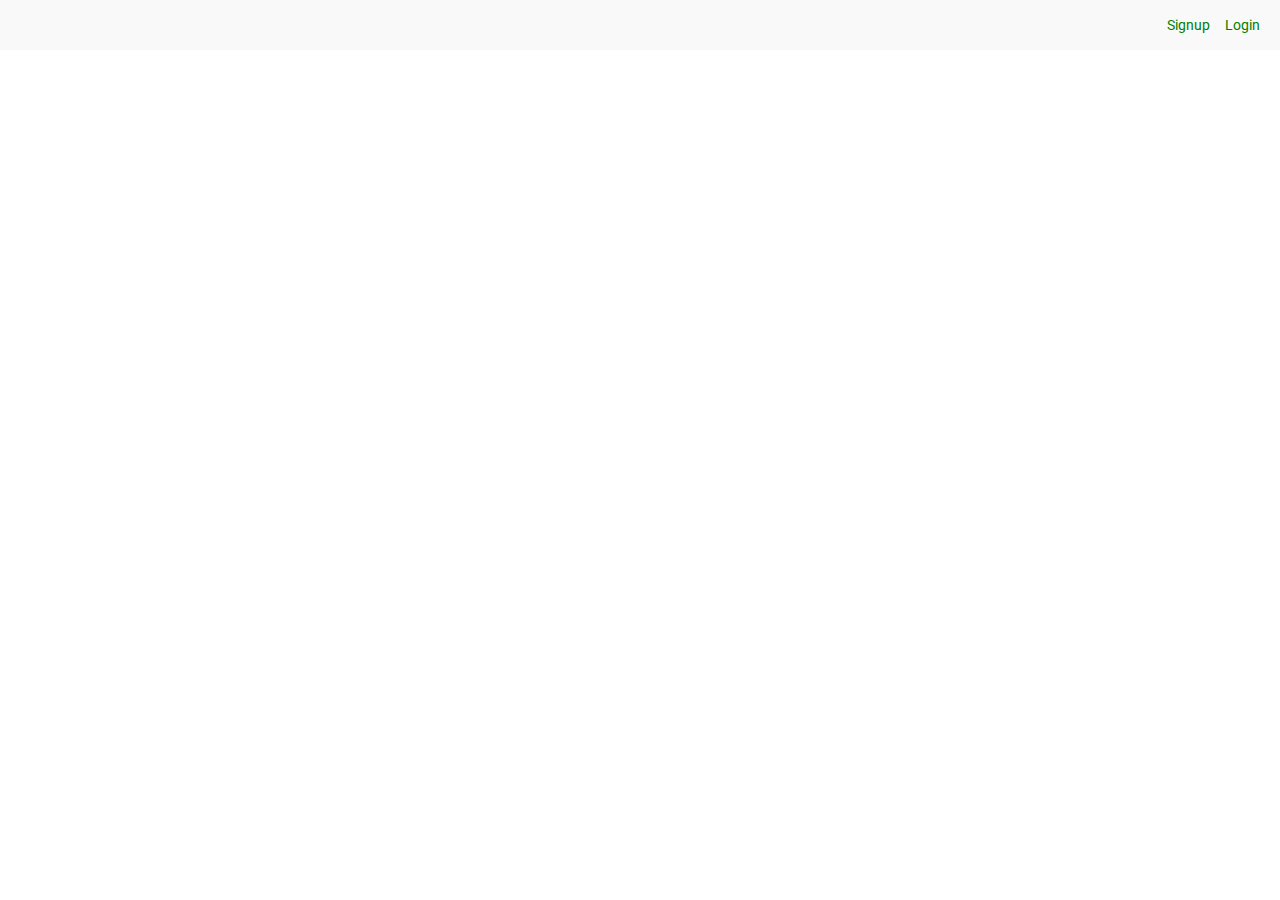
==== frontend/index.html @ 98f09c05 "Initial commit" ====
<!DOCTYPE html>
<html lang="en">
<head>
    <meta charset="UTF-8">
    <meta name="viewport" content="width=device-width, initial-scale=1.0">
    <title>team 7 project</title>
    <link rel="stylesheet" href="./css/styles.css">
</head>
<body>

    <header>
        <div class="logo"></div>
        <nav class="nav-links">
            <a href="./signup.html">Signup</a>
            <a href="./login.html">Login</a>
        </nav>
    </header>

    <div></div>    

</body>
</html>
---- frontend/css/styles.css ----
@import url('https://fonts.googleapis.com/css2?family=Roboto:wght@100..900&display=swap');

/* General reset */
* {
    margin: 0;
    padding: 0;
    box-sizing: border-box;
}

/* Body styling */
body {
    font-family: 'Roboto', sans-serif;
    font-size: 12px;
    text-align: center;
    margin: 0;
    padding: 0;
    display: flex;
    flex-direction: column;
    align-items: center;
    height: 100vh;
}

/* Heading styles */
h2 {
    font-weight: normal;
    color: gray;
}

/* Header styles */
header {
    background: #f9f9f9;
    color: white;
    width: 100vw;
    height: 50px;
    display: flex;
    justify-content: space-between;
    align-items: center;
    font-size: 12px;
}

.logo {
    font-size: 20px;
    margin-left: 20px;
    color: darkgreen;
}

.nav-links {
    display: flex;
    gap: 15px;
    margin-right: 20px;
}

.nav-links a {
    color: green;
    text-decoration: none;
    font-size: 14px;
}

.nav-links a:hover {
    color: black;
}

/* Form styling */
form {
    /* background: #f9f9f9; */
    padding: 20px;
    border-radius: 5px;
    display: inline-block;
    text-align: left;
    width: 400px;
}

label {
    display: block;
    margin-bottom: 5px;
}

input, select {
    width: 100%;
    padding: 8px;
    border: 1px solid #ccc;
    border-radius: 5px;
    margin-bottom: 10px;
    font-size: 12px;
}

input:focus, select:focus {
    border-color: #007BFF;
    outline: none;
}

/* Radio group styling */
.radio-group {
    display: flex;
    justify-content: center;
    gap: 3px;
    margin-bottom: 10px;
}

/* Button group styling */
.button-group {
    display: flex;
    justify-content: space-between;
    width: 100%;
    gap: 5px;
}

button {
    padding: 10px 15px;
    font-size: 12px;
    background-color: darkgray;
    color: white;
    border: none;
    border-radius: 5px;
    cursor: pointer;
    text-align: center;
    flex-grow: 1;
}

button:hover {
    background-color: gray;
}

/* Message styling */
#message {
    margin-top: 15px;
    font-size: 14px;
}

.success {
    color: green;
}

.error {
    color: red;
}

/* Centralized div styling */
.div-centralized {
    display: flex;
    justify-content: center;
    align-items: center;
    flex-direction: column;
}

.div-centralized h2 {
    margin-bottom: 30px; 
}

/* Centralized image styling */
.img-centralized {
    display: flex;
    justify-content: center;
    align-items: center;
    flex-direction: column;
}

.img-centralized img {
    width: 100%;
    max-width: 400px;
    height: auto;
}
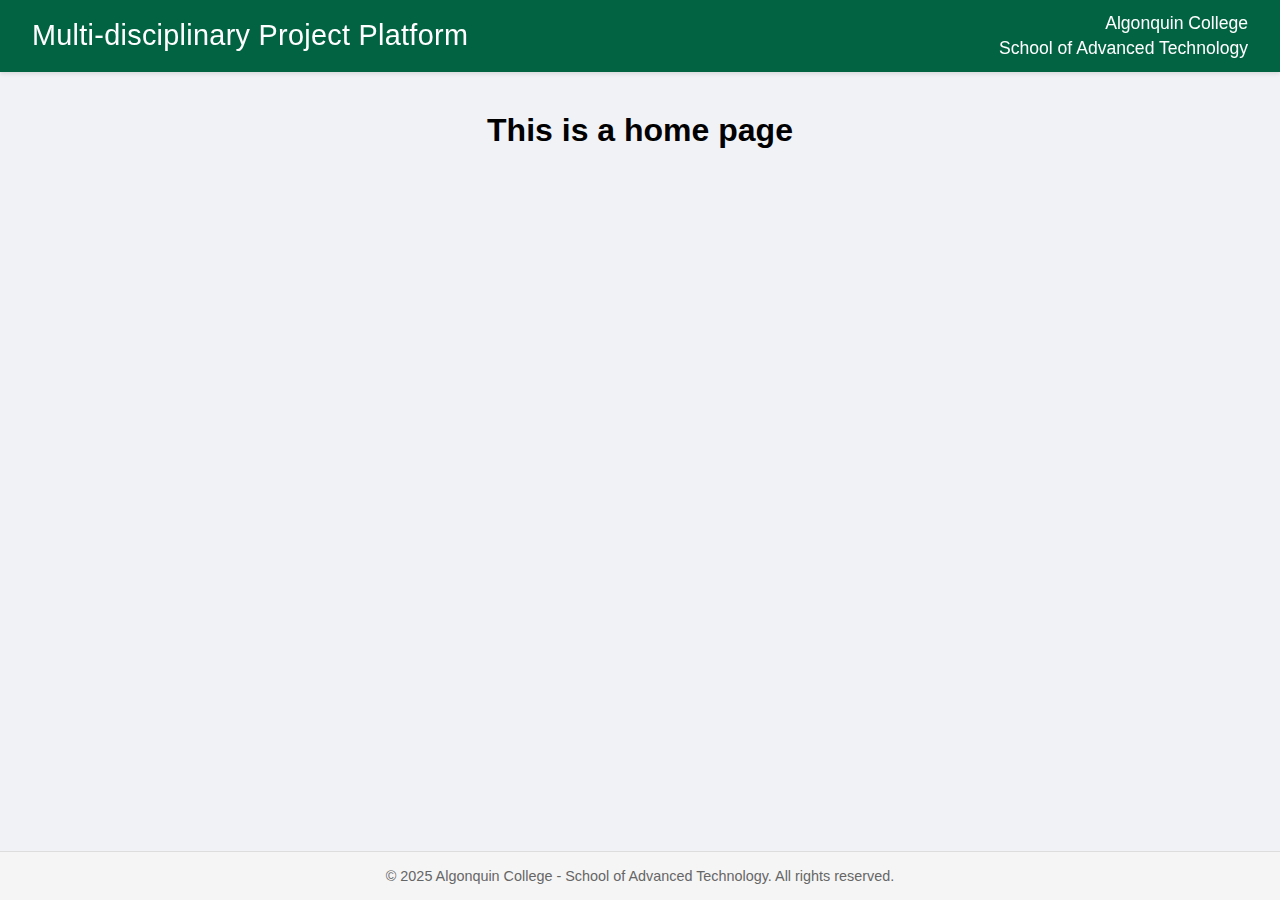
==== commit 39351cb6: "Merged frontend improvements, updated README file, and added .env configuration" ====
--- a/frontend/index.html
+++ b/frontend/index.html
@@ -3,20 +3,23 @@
 <head>
     <meta charset="UTF-8">
     <meta name="viewport" content="width=device-width, initial-scale=1.0">
-    <title>team 7 project</title>
+    <title>Signup</title>
     <link rel="stylesheet" href="./css/styles.css">
 </head>
 <body>
+<div class="header">
+    <h2>Multi-disciplinary Project Platform</h2>
+    <div class="school-info">
+        <div>Algonquin College</div>
+        <div>School of Advanced Technology</div>
+    </div>
+</div>
 
-    <header>
-        <div class="logo"></div>
-        <nav class="nav-links">
-            <a href="./signup.html">Signup</a>
-            <a href="./login.html">Login</a>
-        </nav>
-    </header>
+<h1>This is a home page</h1>
 
-    <div></div>    
+<footer class="footer">
+    <p>© 2025 Algonquin College - School of Advanced Technology. All rights reserved.</p>
+</footer>
 
 </body>
 </html>
--- a/frontend/css/styles.css
+++ b/frontend/css/styles.css
@@ -1,162 +1,270 @@
-@import url('https://fonts.googleapis.com/css2?family=Roboto:wght@100..900&display=swap');
-
-/* General reset */
+:root {
+    --primary-color: #016341;
+    --primary-hover: #015235;
+    --background-color: #f0f2f5;
+}
+
 * {
+    box-sizing: border-box;
     margin: 0;
     padding: 0;
-    box-sizing: border-box;
-}
-
-/* Body styling */
+}
+
+.header {
+    background-color: var(--primary-color);
+    color: white;
+    width: 100%;
+    padding: 0.7rem 2rem;
+    position: fixed;
+    top: 0;
+    left: 0;
+    z-index: 1000;
+    box-shadow: 0 2px 4px rgba(0, 0, 0, 0.1);
+    display: flex;
+    justify-content: space-between;
+    align-items: center;
+}
+
+.header h2 {
+    font-size: 1.8rem;
+    font-family: Arial, sans-serif;
+    font-weight: 500;
+    letter-spacing: 0.3px;
+}
+
+.school-info {
+    text-align: right;
+    font-size: 1.1rem;
+    line-height: 1.4;
+    font-family: Arial, sans-serif;
+}
+
 body {
-    font-family: 'Roboto', sans-serif;
-    font-size: 12px;
-    text-align: center;
-    margin: 0;
-    padding: 0;
+    font-family: Arial, sans-serif;
+    background-color: var(--background-color);
+    min-height: 100vh;
     display: flex;
     flex-direction: column;
     align-items: center;
-    height: 100vh;
-}
-
-/* Heading styles */
-h2 {
-    font-weight: normal;
-    color: gray;
-}
-
-/* Header styles */
-header {
-    background: #f9f9f9;
-    color: white;
-    width: 100vw;
-    height: 50px;
+    padding: 7rem 1rem 0 1rem;
+    position: relative;
+    min-height: 100vh;
+}
+
+.main-container {
+    flex: 1;
     display: flex;
+    align-items: center;
     justify-content: space-between;
-    align-items: center;
-    font-size: 12px;
-}
-
-.logo {
-    font-size: 20px;
-    margin-left: 20px;
-    color: darkgreen;
-}
-
-.nav-links {
-    display: flex;
-    gap: 15px;
-    margin-right: 20px;
-}
-
-.nav-links a {
-    color: green;
-    text-decoration: none;
-    font-size: 14px;
-}
-
-.nav-links a:hover {
-    color: black;
-}
-
-/* Form styling */
-form {
-    /* background: #f9f9f9; */
-    padding: 20px;
-    border-radius: 5px;
-    display: inline-block;
+    max-width: 1000px;
+    width: 100%;
+    gap: 3rem;
+    margin-bottom: 6rem;
+}
+
+.describe-section {
+    flex: 1;
+    padding-right: 2rem;
+}
+
+.describe-section h1 {
+    font-size: 3.5rem;
+    color: var(--primary-color);
+    margin-bottom: 1rem;
+}
+
+.describe-section p {
+    font-size: 1.5rem;
+    color: var(--primary-color);
+    line-height: 1.4;
+    margin-bottom: 1.5rem;
     text-align: left;
-    width: 400px;
-}
-
-label {
-    display: block;
-    margin-bottom: 5px;
+    width: 90%;
+}
+
+.feature-list {
+    list-style: none;
+    padding: 0;
+    margin-top: 2rem;
+}
+
+.feature-list li {
+    font-size: 1.2rem;
+    color: #1c1e21;
+    margin-bottom: 1rem;
+    padding-left: 1.8rem;
+    position: relative;
+}
+
+.feature-list li::before {
+    content: '✓';
+    color: var(--primary-color);
+    position: absolute;
+    left: 0;
+    font-weight: bold;
+}
+
+.form-container {
+    background-color: white;
+    padding: 1.5rem;
+    border-radius: 8px;
+    box-shadow: 0 2px 4px rgba(0, 0, 0, 0.1), 0 8px 16px rgba(0, 0, 0, 0.1);
+    width: 100%;
+    max-width: 400px;
+}
+
+.form-group {
+    margin-bottom: 1rem;
 }
 
 input, select {
     width: 100%;
-    padding: 8px;
-    border: 1px solid #ccc;
-    border-radius: 5px;
-    margin-bottom: 10px;
-    font-size: 12px;
+    padding: 0.8rem;
+    border: 1px solid #ddd;
+    border-radius: 6px;
+    font-size: 1rem;
+    background-color: #f5f6f7;
 }
 
 input:focus, select:focus {
-    border-color: #007BFF;
     outline: none;
-}
-
-/* Radio group styling */
-.radio-group {
-    display: flex;
-    justify-content: center;
-    gap: 3px;
-    margin-bottom: 10px;
-}
-
-/* Button group styling */
-.button-group {
-    display: flex;
-    justify-content: space-between;
-    width: 100%;
-    gap: 5px;
+    border-color: var(--primary-color);
+    box-shadow: 0 0 0 2px rgba(1, 99, 65, 0.2);
 }
 
 button {
-    padding: 10px 15px;
-    font-size: 12px;
-    background-color: darkgray;
+    width: 100%;
+    padding: 0.8rem;
+    background-color: var(--primary-color);
     color: white;
     border: none;
-    border-radius: 5px;
+    border-radius: 6px;
+    font-size: 1.2rem;
+    font-weight: bold;
     cursor: pointer;
+    transition: background-color 0.3s;
+}
+
+button:hover {
+    background-color: var(--primary-hover);
+}
+
+.divider {
+    border-bottom: 1px solid #dadde1;
+    margin: 1.5rem 0;
+}
+
+.login-link, .register-link {
     text-align: center;
-    flex-grow: 1;
-}
-
-button:hover {
-    background-color: gray;
-}
-
-/* Message styling */
-#message {
+    margin-top: 1rem;
+    color: #1c1e21;
+}
+
+.login-link a, .register-link a {
+    color: var(--primary-color);
+    text-decoration: none;
+    font-weight: bold;
+}
+
+.login-link a:hover, .register-link a:hover {
+    text-decoration: underline;
+}
+
+.hidden {
+    display: none;
+}
+
+.message-container {
     margin-top: 15px;
-    font-size: 14px;
+    text-align: center;
 }
 
 .success {
-    color: green;
+    color: #015235; 
+    margin: 10px 0;
 }
 
 .error {
-    color: red;
-}
-
-/* Centralized div styling */
-.div-centralized {
-    display: flex;
-    justify-content: center;
-    align-items: center;
-    flex-direction: column;
-}
-
-.div-centralized h2 {
-    margin-bottom: 30px; 
-}
-
-/* Centralized image styling */
-.img-centralized {
-    display: flex;
-    justify-content: center;
-    align-items: center;
-    flex-direction: column;
-}
-
-.img-centralized img {
-    width: 100%;
-    max-width: 400px;
-    height: auto;
-}+    color: #f44336; 
+    margin: 10px 0;
+}
+
+.footer {
+    background-color: #f5f5f5;
+    padding: 1rem;
+    text-align: center;
+    color: #666;
+    font-size: 0.9rem;
+    width: 100%;
+    border-top: 1px solid #ddd;
+    position: absolute;
+    bottom: 0;
+    left: 0;
+}
+
+.footer p {
+    margin: 0;
+}
+
+@media (max-width: 900px) {
+    .header {
+        padding: 0.8rem 2rem;
+        justify-content: center;
+    }
+
+    .header h2 {
+        text-align: center;
+        font-size: 1.7rem;
+    }
+
+    .school-info {
+        display: none;
+    }
+
+    .main-container {
+        flex-direction: column;
+        text-align: center;
+        padding-top: 2rem;
+    }
+
+    .describe-section {
+        padding-right: 0;
+        margin-bottom: 1rem;
+        display: flex;
+        flex-direction: column;
+        align-items: center;
+    }
+
+    .describe-section h1 {
+        font-size: 2.5rem;
+    }
+
+    .describe-section p {
+        font-size: 1.2rem;
+        margin-bottom: 1rem;
+        text-align: center;
+        width: 95%;
+        margin: 0 auto 1rem auto;
+    }
+
+    .feature-list {
+        margin-top: 1rem;
+        width: 95%;
+        margin: 1rem auto;
+        display: flex;
+        flex-direction: column;
+        align-items: flex-start;
+        max-width: 460px;
+    }
+
+    .feature-list li {
+        font-size: 1.1rem;
+        text-align: left;
+        padding-left: 1.8rem;
+        width: 100%;
+    }
+
+    body {
+        padding: 5rem 1rem 4rem 1rem;
+    }
+} 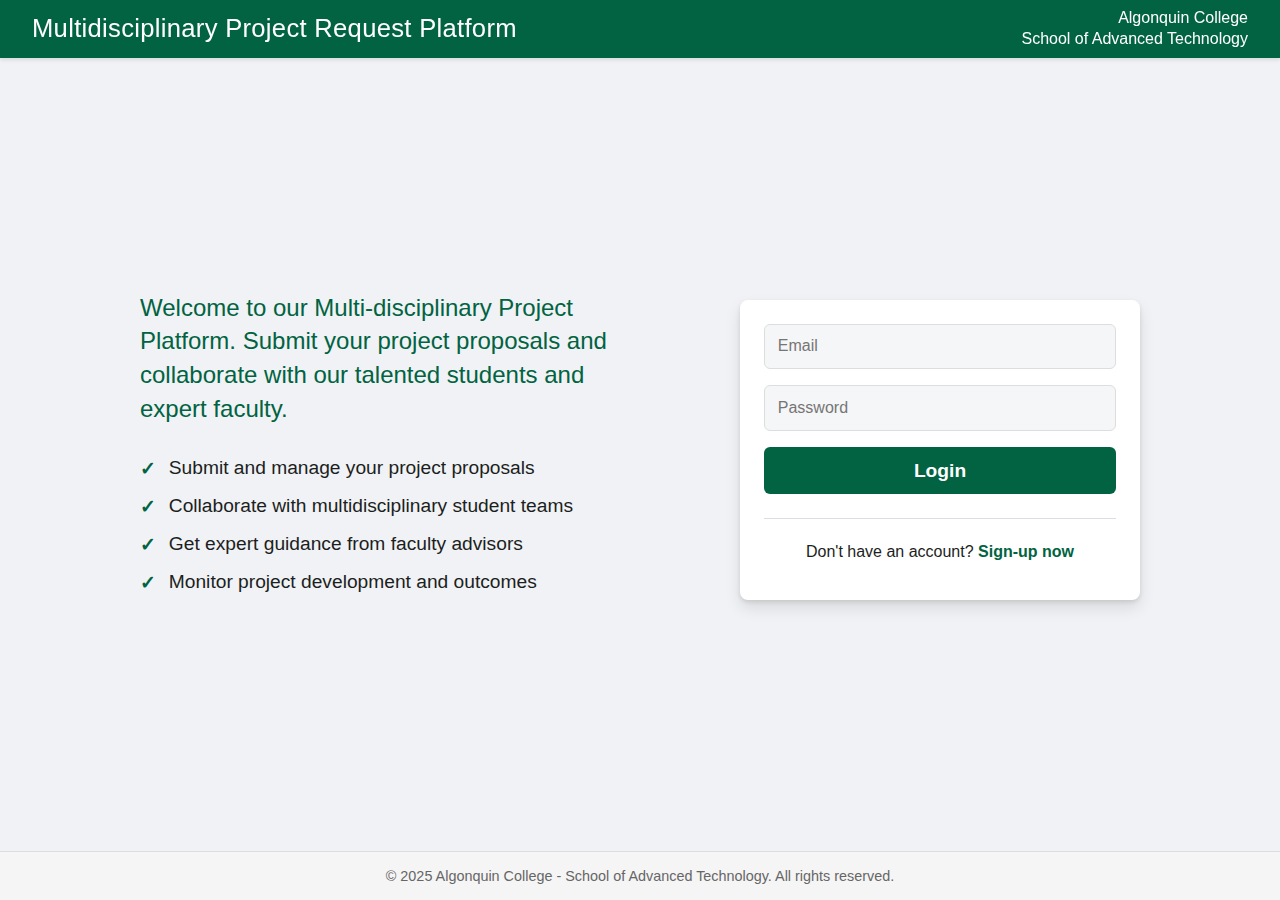
==== commit 8e6ea3f3: "Add Project page" ====
--- a/frontend/index.html
+++ b/frontend/index.html
@@ -3,23 +3,46 @@
 <head>
     <meta charset="UTF-8">
     <meta name="viewport" content="width=device-width, initial-scale=1.0">
-    <title>Signup</title>
+    <title>Home</title>
     <link rel="stylesheet" href="./css/styles.css">
 </head>
 <body>
 <div class="header">
-    <h2>Multi-disciplinary Project Platform</h2>
-    <div class="school-info">
-        <div>Algonquin College</div>
-        <div>School of Advanced Technology</div>
+    <h2>Multidisciplinary Project Request Platform</h2>
+    <div class="header-right">
+        <div class="school-info">
+            <div>Algonquin College</div>
+            <div>School of Advanced Technology</div>
+        </div>
+        <button onclick="logout()" class="logout-btn">Logout</button>
     </div>
 </div>
 
-<h1>This is a home page</h1>
+<div class="main-container with-sidebar">
+    <div class="sidebar">
+        <nav class="nav-menu">
+            <a href="addProject.html" class="menu-item">Submit project request</a>
+        </nav>
+    </div>
+</div>
 
 <footer class="footer">
     <p>© 2025 Algonquin College - School of Advanced Technology. All rights reserved.</p>
 </footer>
 
+<script>
+    window.addEventListener('load', function() {
+        const userInfo = JSON.parse(localStorage.getItem('userInfo'));
+        if (!userInfo) {
+            window.location.href = 'login.html';
+        }
+    });
+
+    function logout() {
+        localStorage.removeItem('token');
+        localStorage.removeItem('userInfo');
+        window.location.href = 'login.html';
+    }
+</script>
 </body>
 </html>
--- a/frontend/css/styles.css
+++ b/frontend/css/styles.css
@@ -14,7 +14,7 @@
     background-color: var(--primary-color);
     color: white;
     width: 100%;
-    padding: 0.7rem 2rem;
+    padding: 0.5rem 2rem;
     position: fixed;
     top: 0;
     left: 0;
@@ -26,7 +26,7 @@
 }
 
 .header h2 {
-    font-size: 1.8rem;
+    font-size: 1.6rem;
     font-family: Arial, sans-serif;
     font-weight: 500;
     letter-spacing: 0.3px;
@@ -34,8 +34,8 @@
 
 .school-info {
     text-align: right;
-    font-size: 1.1rem;
-    line-height: 1.4;
+    font-size: 1rem;
+    line-height: 1.3;
     font-family: Arial, sans-serif;
 }
 
@@ -46,7 +46,7 @@
     display: flex;
     flex-direction: column;
     align-items: center;
-    padding: 7rem 1rem 0 1rem;
+    padding: 6rem 1rem 0 1rem;
     position: relative;
     min-height: 100vh;
 }
@@ -206,6 +206,101 @@
     margin: 0;
 }
 
+/* Project page specific styles */
+.project-page {
+    justify-content: center !important;
+    padding: 0 2rem;
+}
+
+.project-page .project-form {
+    max-width: 800px !important;
+    padding: 2rem;
+}
+
+.project-title {
+    color: var(--primary-color);
+    margin-bottom: 1.5rem;
+    text-align: center;
+}
+
+.project-form .form-group {
+    margin-bottom: 1.5rem;
+}
+
+.project-form label {
+    display: flex;
+    align-items: center;
+    gap: 4px;
+    margin-bottom: 8px;
+    font-weight: 500;
+    color: #333;
+}
+
+.project-form input[type="text"],
+.project-form input[type="number"],
+.project-form textarea,
+.project-form select {
+    width: 100%;
+    padding: 0.8rem;
+    border: 1px solid #ddd;
+    border-radius: 6px;
+    font-size: 1rem;
+    background-color: #f5f6f7;
+}
+
+.project-form textarea {
+    min-height: 120px;
+    font-family: Arial, sans-serif;
+    resize: vertical;
+}
+
+.project-form textarea:focus,
+.project-form input:focus,
+.project-form select:focus {
+    outline: none;
+    border-color: var(--primary-color);
+    box-shadow: 0 0 0 2px rgba(1, 99, 65, 0.2);
+}
+
+.project-form .checkbox-group {
+    display: flex;
+    align-items: center;
+}
+
+.project-form .checkbox-group label {
+    display: flex;
+    align-items: center;
+    margin-bottom: 0;
+}
+
+.project-form .checkbox-group input[type="checkbox"] {
+    width: auto;
+    margin-right: 8px;
+}
+
+.header-right {
+    display: flex;
+    align-items: center;
+    gap: 2rem;
+}
+
+.logout-btn {
+    background-color: transparent;
+    border: 1px solid white;
+    color: white;
+    padding: 0.5rem 1rem;
+    cursor: pointer;
+    font-size: 1rem;
+    border-radius: 4px;
+    width: auto;
+    transition: all 0.3s ease;
+}
+
+.logout-btn:hover {
+    background-color: white;
+    color: var(--primary-color);
+}
+
 @media (max-width: 900px) {
     .header {
         padding: 0.8rem 2rem;
@@ -267,4 +362,145 @@
     body {
         padding: 5rem 1rem 4rem 1rem;
     }
-} +
+    .project-page {
+        padding: 0 1rem;
+    }
+
+    .project-page .project-form {
+        padding: 1.5rem;
+    }
+
+    .project-title {
+        font-size: 1.5rem;
+    }
+
+    .header-right {
+        gap: 1rem;
+    }
+    
+    .logout-btn {
+        padding: 0.4rem 0.8rem;
+        font-size: 0.9rem;
+    }
+}
+
+.button-group {
+    display: flex;
+    gap: 1rem;
+    margin-top: 2rem;
+}
+
+.button-group button {
+    flex: 1;
+}
+
+.submit-btn {
+    background-color: var(--primary-color);
+    color: white;
+}
+
+.submit-btn:hover {
+    background-color: var(--primary-hover);
+}
+
+.cancel-btn {
+    background-color: #f5f5f5;
+    color: #333;
+    border: 1px solid #ddd;
+}
+
+.cancel-btn:hover {
+    background-color: #e5e5e5;
+}
+
+.form-note {
+    margin-bottom: 1.5rem;
+    color: #666;
+    font-size: 0.9rem;
+    font-style: italic;
+}
+
+.required {
+    color: #ff0000;
+    margin-left: 2px;
+}
+
+.field-note {
+    color: #666;
+    font-size: 0.85rem;
+    margin: 2px 0 6px 0;
+    font-style: italic;
+}
+
+.checkbox-group .field-note {
+    margin-left: 24px;
+}
+
+.radio-group {
+    display: flex;
+    gap: 2rem;
+    margin-top: 0.5rem;
+}
+
+.radio-label {
+    display: flex;
+    align-items: center;
+    gap: 0.5rem;
+    cursor: pointer;
+}
+
+.radio-label input[type="radio"] {
+    width: auto;
+    margin: 0;
+    cursor: pointer;
+}
+
+/* 添加侧边栏相关样式 */
+.with-sidebar {
+    display: flex !important;
+    gap: 2rem;
+    align-items: flex-start !important;
+}
+
+.sidebar {
+    width: 250px;
+    background-color: white;
+    border-radius: 8px;
+    box-shadow: 0 2px 4px rgba(0, 0, 0, 0.1);
+    padding: 1rem;
+}
+
+.nav-menu {
+    display: flex;
+    flex-direction: column;
+    gap: 0.5rem;
+}
+
+.menu-item {
+    display: flex;
+    align-items: center;
+    gap: 0.5rem;
+    padding: 0.8rem;
+    color: var(--primary-color);
+    text-decoration: none;
+    border-radius: 6px;
+    transition: all 0.3s ease;
+}
+
+.menu-item:hover {
+    background-color: #f5f6f7;
+}
+
+.menu-icon {
+    font-size: 1.2rem;
+    font-weight: bold;
+}
+
+.content {
+    flex: 1;
+    background-color: white;
+    border-radius: 8px;
+    box-shadow: 0 2px 4px rgba(0, 0, 0, 0.1);
+    padding: 2rem;
+}
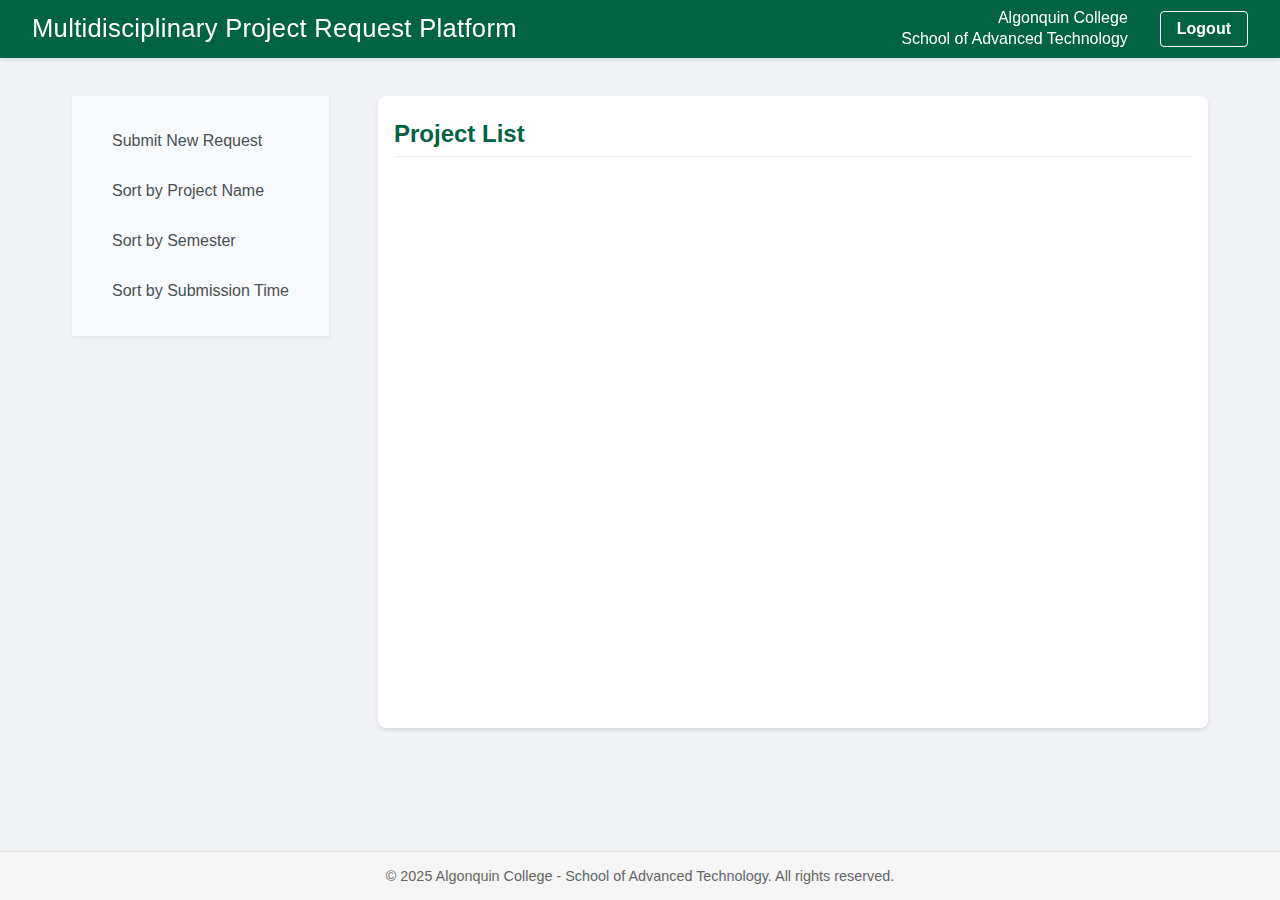
==== commit 4d5ff8ea: "Added tag-related features and made some changes to the front-end design." ====
--- a/frontend/index.html
+++ b/frontend/index.html
@@ -5,6 +5,7 @@
     <meta name="viewport" content="width=device-width, initial-scale=1.0">
     <title>Home</title>
     <link rel="stylesheet" href="./css/styles.css">
+    <script src="./js/auth.js"></script>
 </head>
 <body>
 <div class="header">
@@ -21,8 +22,20 @@
 <div class="main-container with-sidebar">
     <div class="sidebar">
         <nav class="nav-menu">
-            <a href="addProject.html" class="menu-item">Submit project request</a>
+            <a href="addProject.html" class="menu-item">Submit New Request</a>
+            <a href="#" class="menu-item" onclick="sortByProjectName()">Sort by Project Name</a>
+            <a href="#" class="menu-item" onclick="sortBySemester()">Sort by Semester</a>
+            <a href="#" class="menu-item" onclick="sortBySubmissionTime()">Sort by Submission Time</a>
         </nav>
+    </div>
+
+    <div class="content">
+        <div class="form-container" id="projects">
+            <h2>Project List</h2>
+            <div id="projects-container">
+                <!-- projects will be loaded here -->
+            </div>
+        </div>
     </div>
 </div>
 
@@ -32,9 +45,19 @@
 
 <script>
     window.addEventListener('load', function() {
+        if (!checkAuthentication()) return;
+        
         const userInfo = JSON.parse(localStorage.getItem('userInfo'));
-        if (!userInfo) {
-            window.location.href = 'login.html';
+        // Show/hide menu items based on user type
+        const submitNewRequestLink = document.querySelector('a[href="addProject.html"]');
+        if (userInfo.type === "PROFESSOR") {
+            submitNewRequestLink.style.display = 'none';
+        }
+
+        if (userInfo.type === "ORGANIZATION") {
+            loadProjectsByOrganization(userInfo.id);
+        } else {
+            printProjects();
         }
     });
 
@@ -43,6 +66,171 @@
         localStorage.removeItem('userInfo');
         window.location.href = 'login.html';
     }
+
+    function sortByProjectName() {
+        const container = document.getElementById('projects-container');
+        const projectCards = Array.from(container.children);
+
+        projectCards.sort((a, b) => {
+            const nameA = a.querySelector('h3').textContent.toLowerCase();
+            const nameB = b.querySelector('h3').textContent.toLowerCase();
+            return nameA.localeCompare(nameB);
+        });
+
+        container.innerHTML = '';
+        projectCards.forEach(card => container.appendChild(card));
+    }
+
+    function getSemesterWeight(semester) {
+        const [term, year] = semester.split('_');
+        const yearWeight = parseInt(year) * 3;
+        
+        let termWeight;
+        switch(term) {
+            case 'WINTER': termWeight = 0; break;
+            case 'SPRING': termWeight = 1; break;
+            case 'FALL': termWeight = 2; break;
+            default: termWeight = 3;
+        }
+        
+        return yearWeight + termWeight;
+    }
+
+    function sortBySemester() {
+        const container = document.getElementById('projects-container');
+        const projectCards = Array.from(container.children);
+
+        projectCards.sort((a, b) => {
+            const semesterA = a.querySelector('p:nth-of-type(2)').textContent.split(': ')[1];
+            const semesterB = b.querySelector('p:nth-of-type(2)').textContent.split(': ')[1];
+            
+            return getSemesterWeight(semesterA) - getSemesterWeight(semesterB);
+        });
+
+        container.innerHTML = '';
+        projectCards.forEach(card => container.appendChild(card));
+    }
+
+    function sortBySubmissionTime() {
+        const container = document.getElementById('projects-container');
+        const projectCards = Array.from(container.children);
+
+        projectCards.sort((a, b) => {
+            const timeA = new Date(a.querySelector('p:last-child').textContent.split(': ')[1]);
+            const timeB = new Date(b.querySelector('p:last-child').textContent.split(': ')[1]);
+            return timeB - timeA; 
+        });
+
+        container.innerHTML = '';
+        projectCards.forEach(card => container.appendChild(card));
+    }
+
+    async function loadProjectsByOrganization(organizationId) {
+        const apiUrl = `http://localhost:8080/api/project/organization/${organizationId}`;
+    
+        try {
+            const response = await fetch(apiUrl);
+            const data = await response.json();
+    
+            const projects = data.projects || data; 
+            
+            const container = document.getElementById('projects-container');
+            container.innerHTML = '';
+    
+            if (projects.length === 0) {
+                container.innerHTML = "<p>No projects found.</p>";
+                return;
+            }
+    
+            projects.forEach(project => {
+                const projectDiv = document.createElement('div');
+                projectDiv.className = 'project-card';
+    
+                projectDiv.innerHTML = `
+                    <div class="project-header">
+                        <h3>${project.projectName}</h3>
+                        <div class="button-group-horizontal">
+                            <button onclick="window.location.href='editProject.html?id=${project.id}'" class="edit-btn">View/Edit</button>
+                        </div>
+                    </div>
+                    <p class="description-line"><strong>Description:</strong> ${project.description}</p>
+                    <p><strong>Semester:</strong> ${project.semester}</p>
+                    <p><strong>NDA Required:</strong> ${project.ndaRequired ? 'Yes' : 'No'}</p>
+                    <p><strong>Showcase Allowed:</strong> ${project.showcaseAllowed ? 'Yes' : 'No'}</p>
+                    <p><strong>Created At:</strong> ${new Date(project.createdAt).toLocaleString()}</p>
+                `;
+    
+                container.appendChild(projectDiv);
+            });
+    
+        } catch (error) {
+            console.error('Error fetching projects:', error);
+        }
+    }
+
+    async function printProjects() {
+        const apiUrl = 'http://localhost:8080/api/project';
+        const userInfo = JSON.parse(localStorage.getItem('userInfo'));
+        
+        try {
+            const response = await fetch(apiUrl);
+            const data = await response.json();
+    
+            const projects = data.projects || data;
+                
+            const container = document.getElementById('projects-container');
+            container.innerHTML = '';
+    
+            if (projects.length === 0) {
+                container.innerHTML = "<p>No projects found.</p>";
+                return;
+            }
+    
+            for (const project of projects) {
+                const projectDiv = document.createElement('div');
+                projectDiv.className = 'project-card';
+        
+                let projectContent = `
+                    <div class="project-header">
+                        <h3>${project.projectName}</h3>
+                        <div class="button-group-horizontal">
+                            <button onclick="window.location.href='editProject.html?id=${project.id}&mode=view'" class="view-btn">View/Evaluate</button>
+                        </div>
+                    </div>
+                    <p class="description-line"><strong>Description:</strong> ${project.description}</p>
+                    <p><strong>Semester:</strong> ${project.semester}</p>
+                    <p><strong>NDA Required:</strong> ${project.ndaRequired ? 'Yes' : 'No'}</p>
+                    <p><strong>Showcase Allowed:</strong> ${project.showcaseAllowed ? 'Yes' : 'No'}</p>
+                    <p><strong>Created At:</strong> ${new Date(project.createdAt).toLocaleString()}</p>`;
+
+                // Add tags section for professor users
+                if (userInfo.type === "PROFESSOR" && project.tags && project.tags.length > 0) {
+                    // Group tags by tag type
+                    const groupedTags = project.tags.reduce((acc, tag) => {
+                        if (!acc[tag.tagType]) {
+                            acc[tag.tagType] = [];
+                        }
+                        acc[tag.tagType].push(tag.value);
+                        return acc;
+                    }, {});
+
+                    // Create tag display string with only values
+                    const tagDisplay = Object.values(groupedTags)
+                        .map(values => values.join(', '))
+                        .join(' | ');
+                    
+                    projectContent += `<p><strong>Tags:</strong> ${tagDisplay}</p>`;
+                }
+
+                projectContent += `</div>`;
+                projectDiv.innerHTML = projectContent;
+                container.appendChild(projectDiv);
+            }
+    
+        } catch (error) {
+            console.error('Error fetching projects:', error);
+        }
+    }
 </script>
 </body>
 </html>
--- a/frontend/css/styles.css
+++ b/frontend/css/styles.css
@@ -180,13 +180,49 @@
 }
 
 .success {
-    color: #015235; 
+    color: #0a8554;
+    background-color: #e8f5e9;
+    padding: 12px 20px;
+    border-radius: 6px;
     margin: 10px 0;
+    font-weight: 500;
+    display: inline-block;
+    animation: slideIn 0.5s ease-out;
+    border: 1px solid #c8e6c9;
+    box-shadow: 0 2px 4px rgba(10, 133, 84, 0.1);
 }
 
 .error {
-    color: #f44336; 
+    color: #d32f2f;
+    background-color: #ffebee;
+    padding: 12px 20px;
+    border-radius: 6px;
     margin: 10px 0;
+    font-weight: 500;
+    display: inline-block;
+    animation: slideIn 0.5s ease-out;
+    border: 1px solid #ffcdd2;
+    box-shadow: 0 2px 4px rgba(211, 47, 47, 0.1);
+}
+
+@keyframes slideIn {
+    from {
+        transform: translateY(-20px);
+        opacity: 0;
+    }
+    to {
+        transform: translateY(0);
+        opacity: 1;
+    }
+}
+
+@keyframes fadeOut {
+    from {
+        opacity: 1;
+    }
+    to {
+        opacity: 0;
+    }
 }
 
 .footer {
@@ -396,12 +432,12 @@
 }
 
 .submit-btn {
-    background-color: var(--primary-color);
+    background-color: #0a8554;
     color: white;
 }
 
 .submit-btn:hover {
-    background-color: var(--primary-hover);
+    background-color: #097548;
 }
 
 .cancel-btn {
@@ -456,19 +492,22 @@
     cursor: pointer;
 }
 
-/* 添加侧边栏相关样式 */
 .with-sidebar {
     display: flex !important;
-    gap: 2rem;
+    gap: 3rem;
     align-items: flex-start !important;
+    justify-content: center;
+    max-width: 1200px;
+    margin: 0 auto;
+    padding: 0 2rem;
 }
 
 .sidebar {
-    width: 250px;
-    background-color: white;
-    border-radius: 8px;
-    box-shadow: 0 2px 4px rgba(0, 0, 0, 0.1);
-    padding: 1rem;
+    background-color: #f8f9fa;
+    border-right: 1px solid #e9ecef;
+    padding: 1.5rem;
+    min-width: 250px;
+    box-shadow: 0 2px 4px rgba(0, 0, 0, 0.05);
 }
 
 .nav-menu {
@@ -480,27 +519,437 @@
 .menu-item {
     display: flex;
     align-items: center;
-    gap: 0.5rem;
-    padding: 0.8rem;
-    color: var(--primary-color);
+    padding: 0.75rem 1rem;
+    color: #495057;
     text-decoration: none;
     border-radius: 6px;
-    transition: all 0.3s ease;
+    transition: all 0.2s ease;
+    font-weight: 500;
+    position: relative;
+    overflow: hidden;
+    white-space: nowrap;
 }
 
 .menu-item:hover {
-    background-color: #f5f6f7;
-}
-
-.menu-icon {
-    font-size: 1.2rem;
-    font-weight: bold;
+    background-color: #e9ecef;
+    color: var(--primary-color);
+    transform: translateX(5px);
+}
+
+.menu-item:active {
+    transform: translateX(2px);
+}
+
+.menu-item::before {
+    content: '';
+    position: absolute;
+    left: 0;
+    top: 0;
+    height: 100%;
+    width: 3px;
+    background-color: var(--primary-color);
+    transform: scaleY(0);
+    transition: transform 0.2s ease;
+}
+
+.menu-item:hover::before {
+    transform: scaleY(1);
+}
+
+/* Active state for menu items */
+.menu-item.active {
+    background-color: #e3f2fd;
+    color: var(--primary-color);
+    font-weight: 600;
+}
+
+/* Responsive adjustments */
+@media (max-width: 768px) {
+    .sidebar {
+        min-width: 200px;
+        padding: 1rem;
+    }
+    
+    .menu-item {
+        padding: 0.6rem 0.8rem;
+        font-size: 0.9rem;
+    }
 }
 
 .content {
     flex: 1;
+    border-radius: 8px;
+    padding: 1rem;
     background-color: white;
+    box-shadow: 0 2px 4px rgba(0, 0, 0, 0.1);
+    max-width: 900px;
+    margin: 0;
+}
+
+/* listProject specific styling */
+#projects {
+    height: 600px;
+    overflow-y: auto; 
+    padding-right: 10px;
+}
+
+#projects h2 {
+    color: var(--primary-color);
+    margin-bottom: 1rem;
+    margin-top: 0;
+    position: sticky;
+    top: 0;
+    background-color: white;
+    padding: 0.5rem 0;
+    z-index: 1;
+    border-bottom: 1px solid #eee;
+}
+
+.project-card {
+    margin-bottom: 20px; 
+    padding: 20px;
+    border: 1px solid #ddd;
     border-radius: 8px;
-    box-shadow: 0 2px 4px rgba(0, 0, 0, 0.1);
+    background-color: white;
+    width: 100%;
+}
+
+.project-card h3 {
+    margin-bottom: 10px;
+    font-size: 1.1rem;
+    color: var(--primary-color);
+}
+
+.project-card p {
+    margin-bottom: 8px;
+    font-size: 0.95rem;
+}
+
+.project-card .description-line {
+    white-space: nowrap;
+    overflow: hidden;
+    text-overflow: ellipsis;
+    max-width: 100%;
+    padding-right: 20px;
+}
+
+.project-card strong {
+    margin-right: 8px;
+    color: #444;
+}
+
+/* Project List specific styles */
+#projects.form-container {
+    width: 100%;
+    max-width: 900px;
+    margin: 0 auto;
+    background: none;
+    box-shadow: none;
+    padding: 0;
+}
+
+.project-header {
+    display: flex;
+    justify-content: space-between;
+    align-items: center;
+    margin-bottom: 15px;
+}
+
+.project-header h3 {
+    margin: 0;
+}
+
+.edit-btn {
+    background-color: #0a8554;
+    color: white;
+    padding: 8px 16px;
+    border: none;
+    border-radius: 4px;
+    cursor: pointer;
+    font-size: 0.9rem;
+    width: auto;
+    transition: background-color 0.3s;
+}
+
+.edit-btn:hover {
+    background-color: #097548;
+}
+
+.button-group-horizontal {
+    display: flex;
+    gap: 0.5rem;
+}
+
+.view-btn, .manage-btn {
+    background-color: var(--primary-color);
+    color: white;
+    padding: 8px 16px;
+    border: none;
+    border-radius: 4px;
+    cursor: pointer;
+    font-size: 0.9rem;
+    width: auto;
+    transition: background-color 0.3s;
+}
+
+.view-btn:hover, .manage-btn:hover {
+    background-color: var(--primary-hover);
+}
+
+.view-btn {
+    background-color: #007bff;
+}
+
+.view-btn:hover {
+    background-color: #0056b3;
+}
+
+.manage-btn {
+    background-color: #FF9800;
+}
+
+.manage-btn:hover {
+    background-color: #F57C00;
+}
+
+/* Disabled form styles */
+.form-disabled input[type="text"],
+.form-disabled input[type="number"],
+.form-disabled textarea,
+.form-disabled select,
+.form-disabled input[type="radio"] {
+    background-color: #f8f9fa;
+    cursor: not-allowed;
+    opacity: 0.9;
+    color: #2c3338;
+    border-color: #e2e4e7;
+}
+
+.form-disabled .radio-label {
+    color: #2c3338;
+    opacity: 0.9;
+}
+
+.form-disabled input[type="radio"] {
+    opacity: 0.8;
+}
+
+.form-disabled input[type="radio"]:checked {
+    opacity: 1;
+    accent-color: #015235;
+    transform: scale(1.5);
+}
+
+.form-disabled textarea {
+    color: #2c3338;
+    line-height: 1.5;
+}
+
+.form-disabled .button-group {
+    display: none;
+}
+
+.back-button-container {
+    margin-top: 2rem;
+    text-align: center;
+}
+
+.back-btn {
+    background-color: var(--primary-color);
+    color: white;
+    border: none;
+    padding: 12px 24px;
+    border-radius: 4px;
+    cursor: pointer;
+    font-size: 16px;
+    transition: background-color 0.3s;
+    height: 48px;
+}
+
+.back-btn:hover {
+    background-color: var(--primary-hover);
+}
+
+/* Tag Management Styles */
+.tag-management-section {
+    margin-top: 2rem;
     padding: 2rem;
-}
+    background-color: #f8f9fa;
+    border-radius: 8px;
+    border: 1px solid #e9ecef;
+}
+
+.tag-management-section h3 {
+    margin-bottom: 2rem;
+    color: #0a8554;
+    font-size: 1.2rem;
+    text-align: center;
+    font-weight: 600;
+}
+
+.tag-labels {
+    display: flex;
+    gap: 1rem;
+    margin-bottom: 0.5rem;
+    padding: 0;
+}
+
+.tag-type-label {
+    flex: 0.31;
+}
+
+.tag-value-label {
+    flex: 0.64;
+    margin-right: 82px;
+    padding-left: 3rem;
+}
+
+.tag-selection-row {
+    display: flex;
+    gap: 1rem;
+    margin-bottom: 1rem;
+    align-items: center;
+    width: 100%;
+}
+
+.tag-type-container {
+    flex: 0.31;
+    width: 31%;
+    min-width: 31%;
+}
+
+.tag-value-container {
+    flex: 0.64;
+    width: 64%;
+    min-width: 64%;
+    margin-left: 0.2rem;
+}
+
+.tag-value-group {
+    display: flex;
+    gap: 0.5rem;
+    align-items: center;
+    width: 90%;
+}
+
+.tag-type-select,
+.tag-value-select {
+    width: 100%;
+    padding: 0.5rem;
+    border: 1px solid #ddd;
+    border-radius: 4px;
+    font-size: 1rem;
+    background-color: white;
+    color: #666;
+    box-sizing: border-box;
+    min-width: 100%;
+}
+
+.tag-type-select option,
+.tag-value-select option {
+    color: #333;
+}
+
+.tag-type-select option:first-child,
+.tag-value-select option:first-child {
+    color: #666;
+}
+
+.add-tag-btn,
+.remove-tag-btn {
+    width: 32px;
+    height: 32px;
+    padding: 0;
+    border: none;
+    font-size: 2rem;
+    line-height: 1;
+    cursor: pointer;
+    display: flex;
+    align-items: center;
+    justify-content: center;
+    font-weight: 300;
+}
+
+.add-tag-btn {
+    background: none;
+    color: #0a8554;
+}
+
+.add-tag-btn:hover {
+    color: #097548;
+    background: none;
+}
+
+.remove-tag-btn {
+    background: none;
+    color: #0a8554;
+}
+
+.remove-tag-btn:hover {
+    color: #097548;
+    background: none;
+}
+
+.tag-save-container {
+    margin-top: 2rem;
+    text-align: center;
+}
+
+.save-tags-btn {
+    background-color: #0a8554;
+    color: white;
+    padding: 0.8rem 3rem;
+    border: none;
+    border-radius: 6px;
+    font-size: 1rem;
+    font-weight: bold;
+    cursor: pointer;
+    transition: background-color 0.3s;
+    width: auto;
+}
+
+.save-tags-btn:hover {
+    background-color: #097548;
+}
+
+.popup-message {
+    position: fixed;
+    top: 0;
+    left: 0;
+    width: 100%;
+    height: 100%;
+    background-color: rgba(0, 0, 0, 0.5);
+    display: flex;
+    justify-content: center;
+    align-items: center;
+    z-index: 1000;
+}
+
+.popup-content {
+    background-color: white;
+    padding: 20px;
+    border-radius: 8px;
+    box-shadow: 0 2px 10px rgba(0, 0, 0, 0.1);
+    text-align: center;
+}
+
+.popup-content p {
+    margin: 0 0 15px 0;
+    color: #333;
+}
+
+.popup-content button {
+    background-color: #0a8554;
+    color: white;
+    border: none;
+    padding: 8px 24px;
+    border-radius: 4px;
+    cursor: pointer;
+    font-size: 14px;
+    transition: background-color 0.3s;
+    width: 80px;
+}
+
+.popup-content button:hover {
+    background-color: #097548;
+}